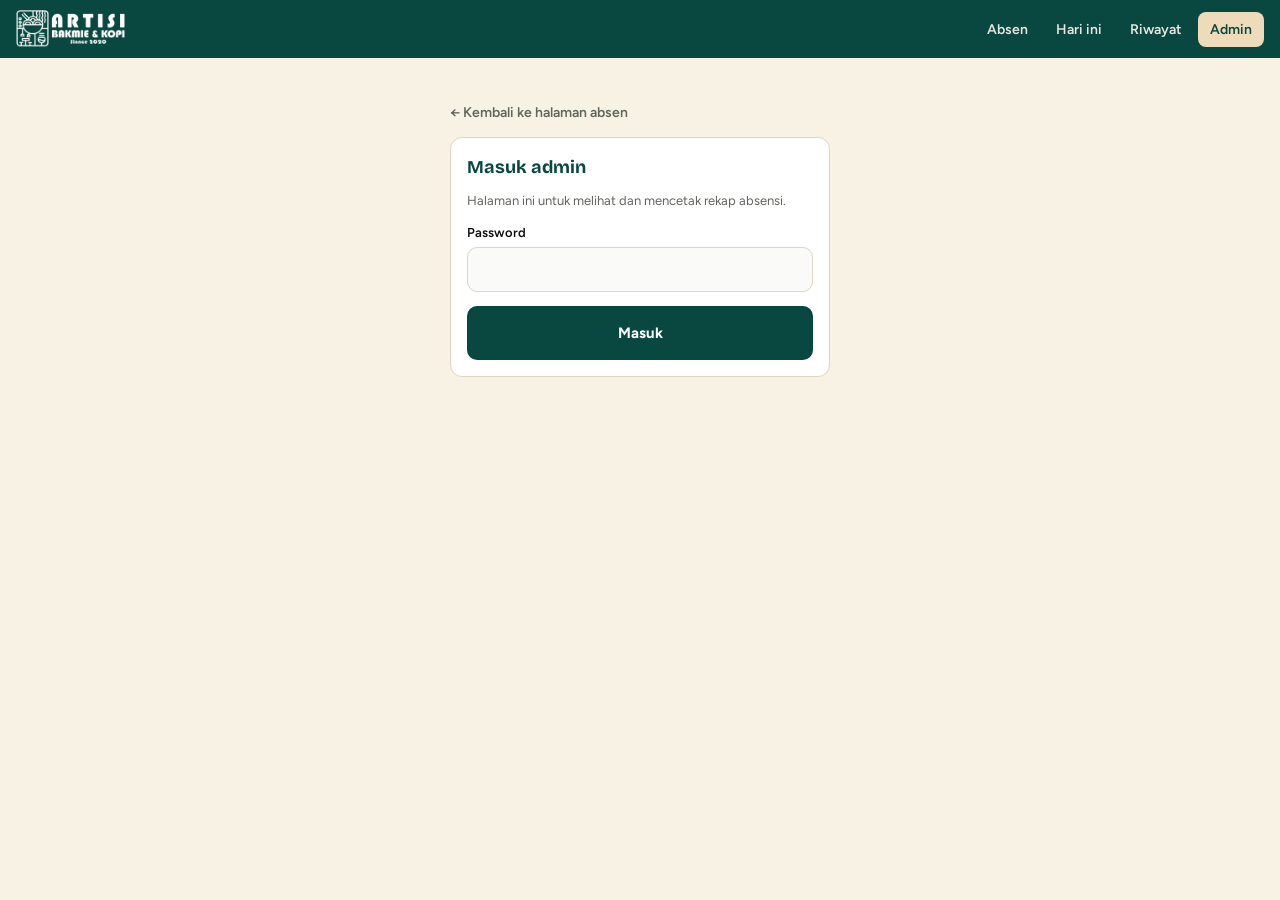
==== admin.html @ d0b8336c "Add files via upload" ====
<!DOCTYPE html>
<html lang="id">
<head>
<meta charset="UTF-8">
<meta name="viewport" content="width=device-width, initial-scale=1">
<title>Admin Rekap — Cafe ARTISI</title>
<meta name="theme-color" content="#094840">
<link rel="icon" type="image/png" href="img/favicon.png">
<link rel="apple-touch-icon" href="img/favicon-192.png">
<link rel="preconnect" href="https://fonts.googleapis.com">
<link rel="preconnect" href="https://fonts.gstatic.com" crossorigin>
<link href="https://fonts.googleapis.com/css2?family=Bricolage+Grotesque:wght@600;800&family=Figtree:wght@400;500;600;700&display=swap" rel="stylesheet">
<link rel="stylesheet" href="artisi.css">
</head>
<body>
<header class="topbar" id="topbar"></header>

<main class="wrap wide">

  <!-- ===== Login ===== -->
  <section id="login" class="login">
    <a class="back" href="index.html">&larr; Kembali ke halaman absen</a>
    <div class="card">
      <h2>Masuk admin</h2>
      <p class="sub">Halaman ini untuk melihat dan mencetak rekap absensi.</p>
      <label class="f" for="pw">Password</label>
      <input type="password" id="pw" autocomplete="current-password">
      <div id="loginErr" class="notice err" style="margin:12px 0 0"></div>
      <div class="actions"><button class="btn dark" id="btnLogin">Masuk</button></div>
    </div>
  </section>

  <!-- ===== Dashboard ===== -->
  <section id="dash" hidden>
    <div class="toolbar no-print">
      <a class="back" href="index.html" style="margin:0">&larr; Kembali</a>
      <span class="grow"></span>
      <button class="btn small" id="btnKeluar">Keluar</button>
    </div>

    <div class="printhead">
      <img src="img/logo-hijau.png" alt="ARTISI Bakmie &amp; Kopi">
      <h1>Laporan Absensi — Cafe ARTISI Bakmie &amp; Coffee</h1>
      <p id="printPeriode"></p>
    </div>

    <div class="filters no-print">
      <div><label for="fBulan">Bulan</label><select id="fBulan"></select></div>
      <div><label for="fTahun">Tahun</label><select id="fTahun"></select></div>
    </div>
    <div class="toolbar no-print">
      <label class="chk"><input type="checkbox" id="chkRinci"> Sertakan rincian harian saat dicetak</label>
      <span class="grow"></span>
      <button class="btn dark" id="btnCetak">Cetak / simpan PDF</button>
    </div>

    <h2 id="judulPeriode" style="margin-top:6px"></h2>
    <div class="stats" id="stats"></div>

    <div class="card" style="margin-bottom:16px">
      <h3 style="font-size:16px;margin-bottom:12px">Kehadiran per pegawai</h3>
      <div class="bars" id="bars"></div>
      <div class="legend">
        <span style="--c:var(--green)">Tepat waktu</span>
        <span style="--c:var(--amber)">Terlambat</span>
        <span style="--c:var(--blue)">Izin</span>
        <span style="--c:var(--purple)">Sakit</span>
        <span style="--c:var(--red)">Alfa</span>
      </div>
    </div>

    <div class="tablewrap" style="margin-bottom:16px">
      <table>
        <thead><tr>
          <th>Nama</th><th>Status</th><th class="c">Hadir</th><th class="c">Terlambat</th><th class="c">Izin</th>
          <th class="c">Sakit</th><th class="c">Alfa</th><th class="c">Pulang cepat</th><th class="c">Total jam</th><th class="c">Lembur (mnt)</th>
        </tr></thead>
        <tbody id="tbRekap"></tbody>
      </table>
    </div>

    <div id="rinci">
      <h2>Rincian harian</h2>
      <div class="tablewrap">
        <table>
          <thead><tr>
            <th>Tanggal</th><th>Nama</th><th>Shift</th><th>Masuk</th><th>Pulang</th><th>Keterangan</th>
            <th class="c">Durasi</th><th class="c">Lembur</th><th>Catatan</th><th class="no-print">Foto</th>
          </tr></thead>
          <tbody id="tbRinci"></tbody>
        </table>
      </div>
    </div>
    <p class="hint no-print">Foto kehadiran tersimpan di Google Drive pemilik script. Tautannya hanya bisa dibuka lewat akun Google tersebut.</p>
  </section>
</main>

<script src="config.js"></script>
<script>
renderTopbar("admin.html");

const BLN = ["Setahun penuh","Januari","Februari","Maret","April","Mei","Juni","Juli","Agustus","September","Oktober","November","Desember"];
const now = new Date();
let PW = sessionStorage.getItem("artisi_pw") || "";

document.getElementById("fBulan").innerHTML = BLN.map(function (b, i) {
  return '<option value="' + i + '"' + (i === now.getMonth() + 1 ? " selected" : "") + ">" + b + "</option>";
}).join("");
const thn = now.getFullYear();
document.getElementById("fTahun").innerHTML = [thn, thn - 1].map(function (y) { return '<option value="' + y + '">' + y + "</option>"; }).join("");

/* ---------- Login ---------- */
function setLoginErr(t) { const e = document.getElementById("loginErr"); e.textContent = t; e.style.display = t ? "block" : "none"; }
setLoginErr("");

async function masuk(pw) {
  setLoginErr("");
  const btn = document.getElementById("btnLogin");
  btn.disabled = true; btn.textContent = "Memeriksa...";
  try {
    const r = await api(null, { action: "rekap", password: pw, bulan: document.getElementById("fBulan").value, tahun: document.getElementById("fTahun").value });
    if (!r.ok) throw new Error(r.message);
    PW = pw; sessionStorage.setItem("artisi_pw", pw);
    document.getElementById("login").hidden = true;
    document.getElementById("dash").hidden = false;
    tampilRekap(r);
    muatRinci();
  } catch (e) {
    PW = ""; sessionStorage.removeItem("artisi_pw");
    document.getElementById("login").hidden = false;
    document.getElementById("dash").hidden = true;
    setLoginErr(e.message === "Password salah" ? "Password salah. Coba lagi." : "Gagal terhubung. Periksa koneksi internet.");
  } finally {
    btn.disabled = false; btn.textContent = "Masuk";
  }
}

document.getElementById("btnLogin").onclick = function () { masuk(document.getElementById("pw").value); };
document.getElementById("pw").onkeydown = function (e) { if (e.key === "Enter") masuk(this.value); };
document.getElementById("btnKeluar").onclick = function () { sessionStorage.removeItem("artisi_pw"); location.reload(); };
document.getElementById("btnCetak").onclick = function () { window.print(); };
document.getElementById("chkRinci").onchange = aturRinci;

function aturRinci() {
  document.getElementById("rinci").classList.toggle("no-print", !document.getElementById("chkRinci").checked);
}
aturRinci();

/* ---------- Rekap ---------- */
async function muatRekap() {
  const r = await api(null, { action: "rekap", password: PW, bulan: document.getElementById("fBulan").value, tahun: document.getElementById("fTahun").value });
  if (!r.ok) { alert(r.message); return; }
  tampilRekap(r);
}

function tampilRekap(r) {
  document.getElementById("judulPeriode").textContent = "Rekap " + r.periode;
  document.getElementById("printPeriode").textContent = "Periode: " + r.periode + " | Dicetak: " + new Date().toLocaleDateString("id-ID", { day: "numeric", month: "long", year: "numeric" });

  const T = { hadir: 0, terlambat: 0, izin: 0, sakit: 0, alfa: 0, jam: 0, lembur: 0 };
  r.pegawai.forEach(function (p) { Object.keys(T).forEach(function (k) { T[k] += p[k]; }); });
  document.getElementById("stats").innerHTML =
    '<div class="stat"><b>' + T.hadir + "</b><span>Total hadir</span></div>" +
    '<div class="stat"><b>' + T.terlambat + "</b><span>Terlambat</span></div>" +
    '<div class="stat"><b>' + T.izin + "</b><span>Izin</span></div>" +
    '<div class="stat"><b>' + T.sakit + "</b><span>Sakit</span></div>" +
    '<div class="stat"><b>' + T.alfa + "</b><span>Alfa</span></div>" +
    '<div class="stat"><b>' + (Math.round(T.jam * 10) / 10) + "</b><span>Total jam kerja</span></div>";

  const warna = { tepat: "var(--green)", terlambat: "var(--amber)", izin: "var(--blue)", sakit: "var(--purple)", alfa: "var(--red)" };
  document.getElementById("bars").innerHTML = r.pegawai.map(function (p) {
    const tot = p.tepat + p.terlambat + p.izin + p.sakit + p.alfa;
    const seg = ["tepat", "terlambat", "izin", "sakit", "alfa"].map(function (k) {
      return p[k] ? '<i style="width:' + (p[k] / tot * 100) + "%;background:" + warna[k] + '" title="' + k + ": " + p[k] + '"></i>' : "";
    }).join("");
    return '<div class="bar-row"><div class="top"><b>' + esc(p.nama) + "</b><span class='sub'>" +
      p.tepat + " tepat, " + p.terlambat + " telat, " + p.izin + " izin, " + p.sakit + " sakit, " + p.alfa + " alfa</span></div>" +
      '<div class="bar">' + (tot ? seg : "") + "</div></div>";
  }).join("");

  document.getElementById("tbRekap").innerHTML = r.pegawai.map(function (p) {
    return "<tr><td><b>" + esc(p.nama) + "</b></td><td>" + esc(p.status) + '</td><td class="c">' + p.hadir +
      '</td><td class="c">' + p.terlambat + '</td><td class="c">' + p.izin + '</td><td class="c">' + p.sakit +
      '</td><td class="c">' + p.alfa + '</td><td class="c">' + p.pulangCepat + '</td><td class="c">' + p.jam +
      '</td><td class="c">' + p.lembur + "</td></tr>";
  }).join("");
}

/* ---------- Rincian harian ---------- */
async function muatRinci() {
  const tb = document.getElementById("tbRinci");
  tb.innerHTML = '<tr><td colspan="10" class="empty">Memuat...</td></tr>';
  const r = await api(null, { action: "riwayat_admin", password: PW, bulan: document.getElementById("fBulan").value, tahun: document.getElementById("fTahun").value });
  if (!r.ok) { tb.innerHTML = '<tr><td colspan="10" class="empty">Gagal memuat rincian.</td></tr>'; return; }
  tb.innerHTML = r.rows.length ? r.rows.map(function (x) {
    const foto = (x.fotoMasuk ? '<a class="foto" target="_blank" rel="noopener" href="' + esc(x.fotoMasuk) + '">Masuk</a>' : "") +
                 (x.fotoPulang ? '<a class="foto" target="_blank" rel="noopener" href="' + esc(x.fotoPulang) + '">Pulang</a>' : "");
    return "<tr><td>" + esc(x.tanggal) + "</td><td><b>" + esc(x.nama) + "</b></td><td>" + esc(x.shift) + "</td><td>" +
      (jamPendek(x.masuk) || "-") + "</td><td>" + (jamPendek(x.pulang) || "-") + '</td><td><span class="badge ' + ketClass(x.ket) + '">' +
      esc(x.ket) + '</span></td><td class="c">' + (x.durasi ? esc(x.durasi) + " j" : "-") + '</td><td class="c">' +
      (parseInt(x.lembur, 10) ? esc(x.lembur) + " mnt" : "-") + '</td><td class="wrapnote">' + esc(x.catatan) +
      '</td><td class="no-print">' + (foto || "-") + "</td></tr>";
  }).join("") : '<tr><td colspan="10" class="empty">Belum ada data pada periode ini.</td></tr>';
}

function ganti() { muatRekap(); muatRinci(); }
document.getElementById("fBulan").onchange = ganti;
document.getElementById("fTahun").onchange = ganti;

if (PW) masuk(PW);
</script>
</body>
</html>
---- artisi.css ----
:root {
  --brand: #094840;
  --brand-dark: #06332d;
  --cream: #eedbba;
  --ink: #111111;
  --paper: #f8f2e5;
  --card: #ffffff;
  --line: #e0d5bf;
  --muted: #62665f;
  --red: #b3261e;
  --red-soft: #f7e3e1;
  --amber: #b87400;
  --amber-soft: #fbefd2;
  --green: #3a7435;
  --green-soft: #e1eedd;
  --blue: #2c5b8a;
  --blue-soft: #e1ebf4;
  --purple: #6f4f9e;
  --r: 12px;
}

* { box-sizing: border-box; margin: 0; padding: 0; }
html { -webkit-text-size-adjust: 100%; }
body {
  font-family: "Figtree", system-ui, sans-serif;
  background: var(--paper);
  color: var(--ink);
  line-height: 1.5;
  min-height: 100vh;
}
h1, h2, h3, .clock-time { font-family: "Bricolage Grotesque", "Figtree", system-ui, sans-serif; }
a { color: inherit; }
:focus-visible { outline: 3px solid var(--brand); outline-offset: 2px; }

/* ---------- Top bar ---------- */
.topbar {
  background: var(--brand);
  color: #fff;
  display: flex;
  align-items: center;
  justify-content: space-between;
  gap: 12px;
  padding: 10px 16px;
  flex-wrap: wrap;
}
.brand { display: flex; align-items: center; text-decoration: none; }
.brand img { height: 38px; width: auto; display: block; }
.topbar nav { display: flex; gap: 4px; }
.topbar nav a {
  text-decoration: none; font-size: 14px; font-weight: 600;
  padding: 7px 12px; border-radius: 8px; color: #e9e5df;
}
.topbar nav a:hover { background: rgba(255,255,255,.1); }
.topbar nav a.on { background: var(--cream); color: var(--brand); }

/* ---------- Layout ---------- */
.wrap { max-width: 640px; margin: 0 auto; padding: 18px 16px 56px; }
.wrap.wide { max-width: 1040px; }
h1, h2, h3 { color: var(--brand); }
h2 { font-size: 18px; margin: 22px 0 10px; }
.sub { color: var(--muted); font-size: 13px; }

.card {
  background: var(--card); border: 1px solid var(--line);
  border-radius: var(--r); padding: 16px;
}

/* ---------- Clock ---------- */
.clock {
  background: var(--brand); color: #fff; border-radius: var(--r);
  padding: 20px; margin-bottom: 14px;
  border-left: 6px solid var(--cream);
}
.clock-time { color: #fff; font-size: 46px; font-weight: 800; line-height: 1; letter-spacing: -1px; font-variant-numeric: tabular-nums; }
.clock-date { margin-top: 6px; opacity: .8; font-size: 14px; }
.clock-shift { margin-top: 10px; font-size: 13px; opacity: .65; }

/* ---------- Notice ---------- */
.notice { border-radius: var(--r); padding: 14px 16px; margin-bottom: 14px; font-size: 14px; border: 1px solid; }
.notice strong { display: block; font-size: 15px; margin-bottom: 2px; }
.notice.ok  { background: var(--green-soft); color: var(--green); border-color: #b9d4b3; }
.notice.err { background: var(--red-soft);   color: var(--red);   border-color: #e7b9b5; }
.notice:empty { display: none; }

/* ---------- People ---------- */
.people { display: grid; gap: 8px; }
.person {
  display: grid; grid-template-columns: 1fr auto; gap: 4px 10px; align-items: center;
  text-align: left; width: 100%; font: inherit; color: inherit; cursor: pointer;
  background: var(--card); border: 1.5px solid var(--line); border-radius: var(--r); padding: 12px 14px;
}
.person:hover { border-color: var(--brand); }
.person[aria-pressed="true"] { border-color: var(--brand); box-shadow: 0 0 0 3px var(--cream); }
.person .nm { font-weight: 700; font-size: 16px; }
.person .nm span { font-weight: 500; font-size: 12px; color: var(--muted); margin-left: 6px; }
.person .st { grid-column: 1 / -1; font-size: 13px; color: var(--muted); }

.pill {
  font-size: 12px; font-weight: 700; padding: 3px 10px; border-radius: 99px;
  background: var(--paper); border: 1px solid var(--line); white-space: nowrap;
}
.pill.pagi { background: var(--cream); border-color: #d9c297; color: var(--brand); }
.pill.sore { background: var(--blue-soft); border-color: #b7cde2; color: var(--blue); }
.pill.seharian { background: var(--brand); border-color: var(--brand); color: #fff; }

details.more { margin-top: 14px; }
details.more summary { cursor: pointer; font-size: 14px; font-weight: 600; color: var(--muted); padding: 8px 0; }

/* ---------- Action panel ---------- */
.panel { margin-top: 14px; border: 2px solid var(--brand); }
.panel h3 { font-size: 18px; }
.panel .meta { font-size: 13px; color: var(--muted); margin: 2px 0 12px; }
label.f { display: block; font-size: 13px; font-weight: 600; margin: 12px 0 5px; }
textarea {
  width: 100%; min-height: 70px; padding: 10px 12px; font: inherit; font-size: 15px;
  border: 1.5px solid var(--line); border-radius: 10px; background: #fafaf8; resize: vertical;
}
textarea:focus, select:focus, input:focus { outline: none; border-color: var(--brand); background: #fff; }

.actions { display: grid; gap: 8px; margin-top: 14px; }
.actions.two { grid-template-columns: 1fr 1fr; }
.btn {
  font: inherit; font-weight: 700; font-size: 15px; cursor: pointer;
  padding: 14px 16px; border-radius: 10px; border: 2px solid var(--brand);
  background: #fff; color: var(--brand);
}
.btn:hover { background: var(--cream); }
.btn.main { background: var(--brand); border-color: var(--brand); color: #fff; font-size: 16px; padding: 16px; }
.btn.main:hover { background: var(--brand-dark); }
.btn.dark { background: var(--brand); color: #fff; }
.btn.dark:hover { background: var(--brand-dark); }
.btn[disabled] { opacity: .5; cursor: wait; }
.btn.small { padding: 8px 12px; font-size: 13px; border-width: 1.5px; }
.hint { font-size: 12px; color: var(--muted); margin-top: 8px; }

/* ---------- Badges ---------- */
.badge { display: inline-block; font-size: 12px; font-weight: 700; padding: 2px 9px; border-radius: 99px; white-space: nowrap; }
.b-green { background: var(--green-soft); color: var(--green); }
.b-amber { background: var(--amber-soft); color: var(--amber); }
.b-blue  { background: var(--blue-soft);  color: var(--blue); }
.b-red   { background: var(--red-soft);   color: var(--red); }
.b-grey  { background: var(--paper); color: var(--muted); border: 1px solid var(--line); }

/* ---------- Filters, stats, tables ---------- */
.filters { display: grid; grid-template-columns: repeat(auto-fit, minmax(140px, 1fr)); gap: 10px; margin-bottom: 14px; }
.filters label { font-size: 12px; font-weight: 600; color: var(--muted); display: block; margin-bottom: 4px; }
select, input[type=password], input[type=text] {
  width: 100%; padding: 10px 12px; font: inherit; font-size: 15px;
  border: 1.5px solid var(--line); border-radius: 10px; background: #fafaf8;
}
.stats { display: grid; grid-template-columns: repeat(auto-fit, minmax(110px, 1fr)); gap: 10px; margin-bottom: 14px; }
.stat { background: var(--card); border: 1px solid var(--line); border-radius: var(--r); padding: 12px 14px; }
.stat b { color: var(--brand); display: block; font-family: "Bricolage Grotesque", sans-serif; font-size: 26px; line-height: 1.1; }
.stat span { font-size: 12px; color: var(--muted); }

.tablewrap { overflow-x: auto; background: var(--card); border: 1px solid var(--line); border-radius: var(--r); }
table { width: 100%; border-collapse: collapse; font-size: 13.5px; }
th, td { padding: 9px 12px; text-align: left; border-bottom: 1px solid var(--line); white-space: nowrap; }
th { background: var(--cream); font-size: 12px; color: var(--brand); font-weight: 700; }
tr:last-child td { border-bottom: none; }
td.c, th.c { text-align: center; }
td.wrapnote { white-space: normal; min-width: 160px; max-width: 280px; }
.empty { text-align: center; padding: 32px 16px; color: var(--muted); font-size: 14px; }

/* ---------- Groups (belum-absen) ---------- */
.group { margin-bottom: 16px; }
.group h3 { font-size: 15px; margin-bottom: 8px; display: flex; align-items: center; gap: 8px; }
.group h3 .count { font-family: "Figtree", sans-serif; font-size: 12px; background: var(--brand); color: #fff; border-radius: 99px; padding: 1px 9px; }
.row { display: flex; justify-content: space-between; align-items: center; gap: 10px; background: var(--card); border: 1px solid var(--line); border-radius: 10px; padding: 10px 14px; margin-bottom: 6px; font-size: 14px; }
.row .l { font-weight: 700; }
.row .r { color: var(--muted); font-size: 13px; text-align: right; }

/* ---------- Admin ---------- */
.login { max-width: 380px; margin: 24px auto 0; }
.login h2 { margin-top: 0; }
.back { display: inline-block; margin-bottom: 14px; font-size: 14px; font-weight: 600; text-decoration: none; color: var(--muted); }
.back:hover { color: var(--ink); }

.bars { display: grid; gap: 14px; }
.bar-row .top { display: flex; justify-content: space-between; font-size: 14px; margin-bottom: 4px; }
.bar { display: flex; height: 22px; border-radius: 6px; overflow: hidden; background: var(--paper); border: 1px solid var(--line); }
.bar i { display: block; height: 100%; }
.legend { display: flex; flex-wrap: wrap; gap: 6px 16px; font-size: 12px; margin: 12px 0 0; }
.legend span::before { content: ""; display: inline-block; width: 10px; height: 10px; border-radius: 3px; margin-right: 6px; background: var(--c); }

.printhead { display: none; }
.printhead img { height: 54px; width: auto; display: block; margin-bottom: 8px; }
.toolbar { display: flex; gap: 8px; flex-wrap: wrap; align-items: center; margin-bottom: 14px; }
.toolbar label.chk { font-size: 14px; display: flex; gap: 6px; align-items: center; }
.toolbar .grow { flex: 1; }
a.foto { color: var(--blue); font-weight: 600; text-decoration: none; margin-right: 8px; }

@media (max-width: 520px) {
  .clock-time { font-size: 40px; }
  .topbar nav a { padding: 6px 9px; font-size: 13px; }
}
@media (prefers-reduced-motion: no-preference) {
  .notice { animation: pop .25s ease-out; }
  @keyframes pop { from { transform: translateY(-6px); opacity: 0; } to { transform: none; opacity: 1; } }
}

/* ---------- Cetak / PDF ---------- */
@media print {
  @page { size: A4; margin: 14mm; }
  body { background: #fff; }
  .topbar, .no-print, .toolbar, .back { display: none !important; }
  .wrap.wide { max-width: none; padding: 0; }
  .printhead { display: block; border-bottom: 3px solid var(--brand); padding-bottom: 8px; margin-bottom: 14px; }
  .printhead h1 { font-size: 20px; }
  .printhead p { font-size: 12px; }
  .card, .tablewrap, .stat { break-inside: avoid; border-color: #999; }
  .tablewrap { overflow: visible; }
  th, td { white-space: normal; padding: 5px 7px; font-size: 11px; }
  .bar, .badge, .stat, th, .pill { -webkit-print-color-adjust: exact; print-color-adjust: exact; }
  .bar i { -webkit-print-color-adjust: exact; print-color-adjust: exact; }
}
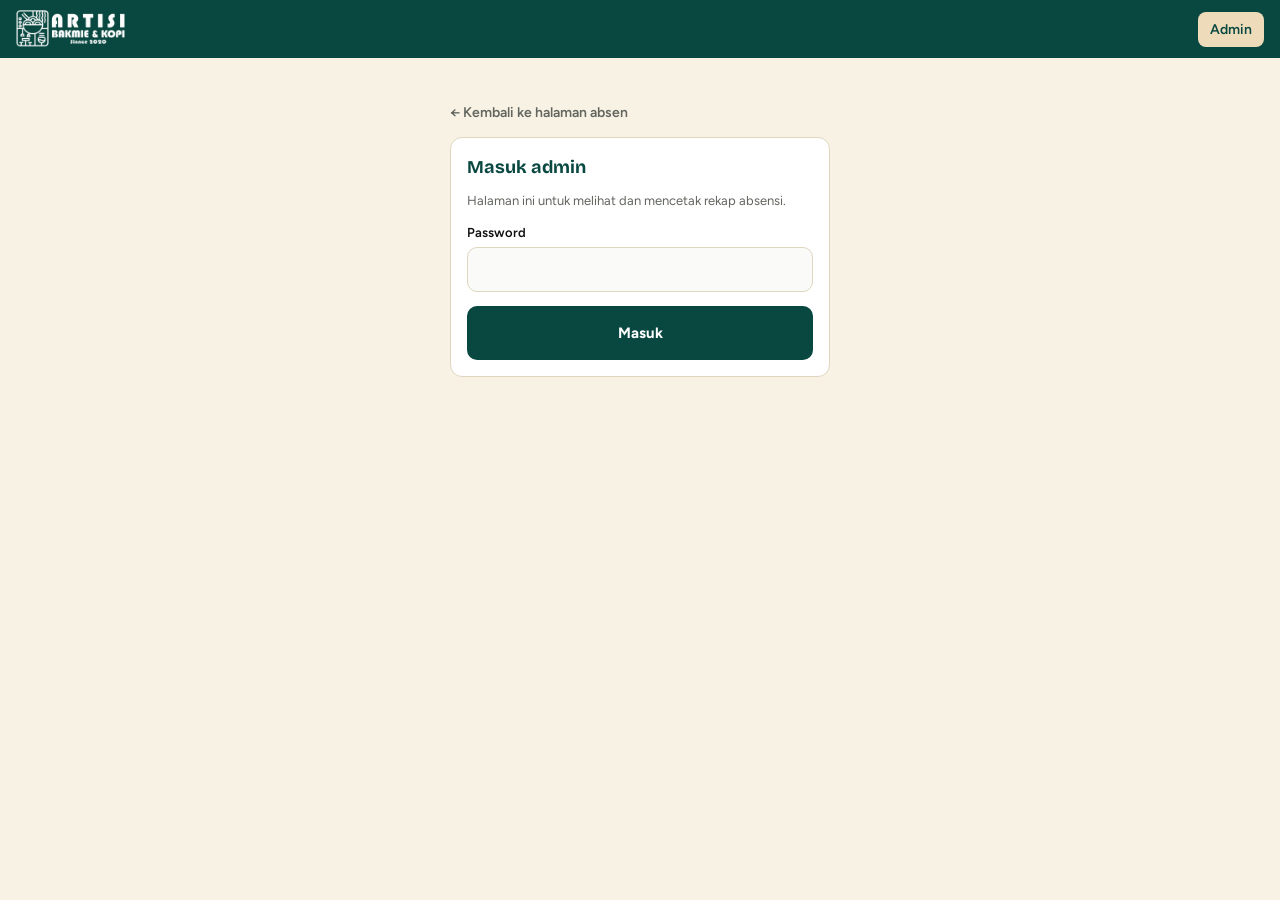
==== commit dfb7bc6c: "Add files via upload" ====
--- a/admin.html
+++ b/admin.html
@@ -7,10 +7,13 @@
 <meta name="theme-color" content="#094840">
 <link rel="icon" type="image/png" href="img/favicon.png">
 <link rel="apple-touch-icon" href="img/favicon-192.png">
+<link rel="preconnect" href="https://script.google.com">
+<link rel="preconnect" href="https://script.googleusercontent.com">
 <link rel="preconnect" href="https://fonts.googleapis.com">
 <link rel="preconnect" href="https://fonts.gstatic.com" crossorigin>
 <link href="https://fonts.googleapis.com/css2?family=Bricolage+Grotesque:wght@600;800&family=Figtree:wght@400;500;600;700&display=swap" rel="stylesheet">
 <link rel="stylesheet" href="artisi.css">
+<script>(function(){try{var t=new URLSearchParams(location.search).get("t")||localStorage.getItem("artisi_token")||"";if(/^bakso/.test(t)&&!/admin\.html/.test(location.pathname))document.documentElement.classList.add("tema-bakso")}catch(e){}})()</script>
 </head>
 <body>
 <header class="topbar" id="topbar"></header>
@@ -19,7 +22,7 @@
 
   <!-- ===== Login ===== -->
   <section id="login" class="login">
-    <a class="back" href="index.html">&larr; Kembali ke halaman absen</a>
+    <a class="back" id="backLogin" href="index.html" hidden>&larr; Kembali ke halaman absen</a>
     <div class="card">
       <h2>Masuk admin</h2>
       <p class="sub">Halaman ini untuk melihat dan mencetak rekap absensi.</p>
@@ -33,18 +36,20 @@
   <!-- ===== Dashboard ===== -->
   <section id="dash" hidden>
     <div class="toolbar no-print">
-      <a class="back" href="index.html" style="margin:0">&larr; Kembali</a>
+      <a class="back" id="backDash" href="index.html" style="margin:0" hidden>&larr; Kembali</a>
       <span class="grow"></span>
       <button class="btn small" id="btnKeluar">Keluar</button>
     </div>
 
     <div class="printhead">
       <img src="img/logo-hijau.png" alt="ARTISI Bakmie &amp; Kopi">
-      <h1>Laporan Absensi — Cafe ARTISI Bakmie &amp; Coffee</h1>
+      <h1 id="printJudul">Laporan Absensi — Cafe ARTISI Bakmie &amp; Coffee</h1>
       <p id="printPeriode"></p>
     </div>
 
     <div class="filters no-print">
+      <div><label for="fLokasi">Lokasi</label><select id="fLokasi">
+        <option value="semua">Semua lokasi</option><option value="artisi">Cafe ARTISI</option><option value="bakso">Bakso</option></select></div>
       <div><label for="fBulan">Bulan</label><select id="fBulan"></select></div>
       <div><label for="fTahun">Tahun</label><select id="fTahun"></select></div>
     </div>
@@ -72,7 +77,7 @@
     <div class="tablewrap" style="margin-bottom:16px">
       <table>
         <thead><tr>
-          <th>Nama</th><th>Status</th><th class="c">Hadir</th><th class="c">Terlambat</th><th class="c">Izin</th>
+          <th>Nama</th><th class="lokcol">Lokasi</th><th class="c">Hadir</th><th class="c">Terlambat</th><th class="c">Izin</th>
           <th class="c">Sakit</th><th class="c">Alfa</th><th class="c">Pulang cepat</th><th class="c">Total jam</th><th class="c">Lembur (mnt)</th>
         </tr></thead>
         <tbody id="tbRekap"></tbody>
@@ -84,20 +89,26 @@
       <div class="tablewrap">
         <table>
           <thead><tr>
-            <th>Tanggal</th><th>Nama</th><th>Shift</th><th>Masuk</th><th>Pulang</th><th>Keterangan</th>
+            <th>Tanggal</th><th>Nama</th><th class="lokcol">Lokasi</th><th>Shift</th><th>Masuk</th><th>Pulang</th><th>Keterangan</th>
             <th class="c">Durasi</th><th class="c">Lembur</th><th>Catatan</th><th class="no-print">Foto</th>
           </tr></thead>
           <tbody id="tbRinci"></tbody>
         </table>
       </div>
     </div>
-    <p class="hint no-print">Foto kehadiran tersimpan di Google Drive pemilik script. Tautannya hanya bisa dibuka lewat akun Google tersebut.</p>
+    <p class="hint no-print">Foto kehadiran hanya diambil sebagai syarat absen dan tidak disimpan. Tanda centang berarti foto sudah diambil saat absen.</p>
   </section>
 </main>
 
 <script src="config.js"></script>
 <script>
 renderTopbar("admin.html");
+if (TOKEN) { document.getElementById("backLogin").hidden = false; document.getElementById("backDash").hidden = false;
+  document.getElementById("backLogin").href = document.getElementById("backDash").href = "index.html?t=" + encodeURIComponent(TOKEN); }
+function lokParam() { return document.getElementById("fLokasi").value; }
+function aturKolomLokasi(banyak) {
+  document.querySelectorAll(".lokcol").forEach(function (e) { e.style.display = banyak ? "" : "none"; });
+}
 
 const BLN = ["Setahun penuh","Januari","Februari","Maret","April","Mei","Juni","Juli","Agustus","September","Oktober","November","Desember"];
 const now = new Date();
@@ -118,7 +129,7 @@
   const btn = document.getElementById("btnLogin");
   btn.disabled = true; btn.textContent = "Memeriksa...";
   try {
-    const r = await api(null, { action: "rekap", password: pw, bulan: document.getElementById("fBulan").value, tahun: document.getElementById("fTahun").value });
+    const r = await api(null, { action: "rekap", password: pw, lokasi: lokParam(), bulan: document.getElementById("fBulan").value, tahun: document.getElementById("fTahun").value });
     if (!r.ok) throw new Error(r.message);
     PW = pw; sessionStorage.setItem("artisi_pw", pw);
     document.getElementById("login").hidden = true;
@@ -148,13 +159,15 @@
 
 /* ---------- Rekap ---------- */
 async function muatRekap() {
-  const r = await api(null, { action: "rekap", password: PW, bulan: document.getElementById("fBulan").value, tahun: document.getElementById("fTahun").value });
+  const r = await api(null, { action: "rekap", password: PW, lokasi: lokParam(), bulan: document.getElementById("fBulan").value, tahun: document.getElementById("fTahun").value });
   if (!r.ok) { alert(r.message); return; }
   tampilRekap(r);
 }
 
 function tampilRekap(r) {
-  document.getElementById("judulPeriode").textContent = "Rekap " + r.periode;
+  aturKolomLokasi(r.banyakLokasi > 1);
+  document.getElementById("judulPeriode").textContent = "Rekap " + r.periode + " — " + r.lokasiNama;
+  document.getElementById("printJudul").textContent = "Laporan Absensi — " + (r.banyakLokasi > 1 ? "Cafe ARTISI & Bakso" : r.lokasiNama);
   document.getElementById("printPeriode").textContent = "Periode: " + r.periode + " | Dicetak: " + new Date().toLocaleDateString("id-ID", { day: "numeric", month: "long", year: "numeric" });
 
   const T = { hadir: 0, terlambat: 0, izin: 0, sakit: 0, alfa: 0, jam: 0, lembur: 0 };
@@ -173,13 +186,13 @@
     const seg = ["tepat", "terlambat", "izin", "sakit", "alfa"].map(function (k) {
       return p[k] ? '<i style="width:' + (p[k] / tot * 100) + "%;background:" + warna[k] + '" title="' + k + ": " + p[k] + '"></i>' : "";
     }).join("");
-    return '<div class="bar-row"><div class="top"><b>' + esc(p.nama) + "</b><span class='sub'>" +
+    return '<div class="bar-row"><div class="top"><b>' + esc(p.nama) + (r.banyakLokasi > 1 ? " <span class='sub'>(" + esc(p.lokasi) + ")</span>" : "") + "</b><span class='sub'>" +
       p.tepat + " tepat, " + p.terlambat + " telat, " + p.izin + " izin, " + p.sakit + " sakit, " + p.alfa + " alfa</span></div>" +
       '<div class="bar">' + (tot ? seg : "") + "</div></div>";
   }).join("");
 
   document.getElementById("tbRekap").innerHTML = r.pegawai.map(function (p) {
-    return "<tr><td><b>" + esc(p.nama) + "</b></td><td>" + esc(p.status) + '</td><td class="c">' + p.hadir +
+    return "<tr><td><b>" + esc(p.nama) + '</b></td><td class="lokcol">' + esc(p.lokasi) + '</td><td class="c">' + p.hadir +
       '</td><td class="c">' + p.terlambat + '</td><td class="c">' + p.izin + '</td><td class="c">' + p.sakit +
       '</td><td class="c">' + p.alfa + '</td><td class="c">' + p.pulangCepat + '</td><td class="c">' + p.jam +
       '</td><td class="c">' + p.lembur + "</td></tr>";
@@ -189,23 +202,24 @@
 /* ---------- Rincian harian ---------- */
 async function muatRinci() {
   const tb = document.getElementById("tbRinci");
-  tb.innerHTML = '<tr><td colspan="10" class="empty">Memuat...</td></tr>';
-  const r = await api(null, { action: "riwayat_admin", password: PW, bulan: document.getElementById("fBulan").value, tahun: document.getElementById("fTahun").value });
-  if (!r.ok) { tb.innerHTML = '<tr><td colspan="10" class="empty">Gagal memuat rincian.</td></tr>'; return; }
+  tb.innerHTML = '<tr><td colspan="11" class="empty">Memuat...</td></tr>';
+  const r = await api(null, { action: "riwayat_admin", password: PW, lokasi: lokParam(), bulan: document.getElementById("fBulan").value, tahun: document.getElementById("fTahun").value });
+  if (!r.ok) { tb.innerHTML = '<tr><td colspan="11" class="empty">Gagal memuat rincian.</td></tr>'; return; }
+  aturKolomLokasi(lokParam() === "semua");
   tb.innerHTML = r.rows.length ? r.rows.map(function (x) {
-    const foto = (x.fotoMasuk ? '<a class="foto" target="_blank" rel="noopener" href="' + esc(x.fotoMasuk) + '">Masuk</a>' : "") +
-                 (x.fotoPulang ? '<a class="foto" target="_blank" rel="noopener" href="' + esc(x.fotoPulang) + '">Pulang</a>' : "");
-    return "<tr><td>" + esc(x.tanggal) + "</td><td><b>" + esc(x.nama) + "</b></td><td>" + esc(x.shift) + "</td><td>" +
+    const foto = (x.fotoMasuk ? "Masuk &#10003; " : "") + (x.fotoPulang ? "Pulang &#10003;" : "");
+    return "<tr><td>" + esc(x.tanggal) + "</td><td><b>" + esc(x.nama) + '</b></td><td class="lokcol">' + esc(x.lokasi) + "</td><td>" + esc(x.shift) + "</td><td>" +
       (jamPendek(x.masuk) || "-") + "</td><td>" + (jamPendek(x.pulang) || "-") + '</td><td><span class="badge ' + ketClass(x.ket) + '">' +
       esc(x.ket) + '</span></td><td class="c">' + (x.durasi ? esc(x.durasi) + " j" : "-") + '</td><td class="c">' +
       (parseInt(x.lembur, 10) ? esc(x.lembur) + " mnt" : "-") + '</td><td class="wrapnote">' + esc(x.catatan) +
       '</td><td class="no-print">' + (foto || "-") + "</td></tr>";
-  }).join("") : '<tr><td colspan="10" class="empty">Belum ada data pada periode ini.</td></tr>';
+  }).join("") : '<tr><td colspan="11" class="empty">Belum ada data pada periode ini.</td></tr>';
 }
 
 function ganti() { muatRekap(); muatRinci(); }
 document.getElementById("fBulan").onchange = ganti;
 document.getElementById("fTahun").onchange = ganti;
+document.getElementById("fLokasi").onchange = ganti;
 
 if (PW) masuk(PW);
 </script>
--- a/artisi.css
+++ b/artisi.css
@@ -214,3 +214,80 @@
   .bar, .badge, .stat, th, .pill { -webkit-print-color-adjust: exact; print-color-adjust: exact; }
   .bar i { -webkit-print-color-adjust: exact; print-color-adjust: exact; }
 }
+
+/* ---------- Kelompok shift (halaman absen) ---------- */
+.grp { border: 1.5px solid; border-radius: 14px; padding: 12px; margin-bottom: 14px; }
+.grp-h { display: flex; justify-content: space-between; align-items: baseline; gap: 8px; margin: 2px 2px 10px; }
+.grp-h h3 { font-size: 16px; }
+.grp-h span { font-size: 13px; font-weight: 600; }
+.g-pagi { background: #e6eff8; border-color: #b7cde2; }
+.g-pagi .grp-h h3, .g-pagi .grp-h span { color: #2c5b8a; }
+.g-sore { background: #fdf0de; border-color: #f0cf9f; }
+.g-sore .grp-h h3, .g-sore .grp-h span { color: #a85a05; }
+.g-full { background: #f3ead6; border-color: #d9c297; }
+.g-full .grp-h h3, .g-full .grp-h span { color: var(--brand); }
+.grp .person { border-color: transparent; }
+.grp .person:hover { border-color: var(--brand); }
+.grp .person[aria-pressed="true"] { border-color: var(--brand); box-shadow: 0 0 0 3px rgba(9, 72, 64, .18); }
+.person .st .badge { margin-right: 4px; }
+.muted { color: var(--muted); }
+
+/* ---------- Panel pengisian ---------- */
+.panel-top { display: flex; justify-content: space-between; align-items: center; }
+.link { background: none; border: none; font: inherit; font-size: 13px; color: var(--muted); text-decoration: underline; cursor: pointer; padding: 4px; }
+.link:hover { color: var(--ink); }
+.step { margin-top: 16px; }
+.step .lbl { font-weight: 700; font-size: 14px; margin-bottom: 6px; }
+.step .lbl .sub { font-weight: 500; }
+.seg { display: grid; grid-auto-flow: column; grid-auto-columns: 1fr; gap: 8px; }
+.seg button {
+  font: inherit; font-weight: 700; font-size: 15px; cursor: pointer;
+  padding: 12px 8px; border-radius: 10px; border: 2px solid var(--line); background: #fff; color: var(--ink);
+}
+.seg button:hover { border-color: var(--brand); }
+.seg button[aria-checked="true"] { background: var(--brand); border-color: var(--brand); color: #fff; }
+.fotobox { display: flex; align-items: center; gap: 12px; flex-wrap: wrap; }
+.thumb { width: 88px; height: 88px; object-fit: cover; border-radius: 10px; border: 2px solid var(--brand); }
+.inline-err { color: var(--red); font-size: 13px; font-weight: 600; margin-top: 12px; }
+.inline-err:empty { display: none; }
+
+/* ---------- Kerangka saat memuat & indikator proses ---------- */
+.skel { height: 96px; border-radius: 14px; margin-bottom: 14px; background: linear-gradient(90deg, #ece3cf 25%, #f6efe0 50%, #ece3cf 75%); background-size: 200% 100%; }
+.skel.short { height: 64px; }
+@media (prefers-reduced-motion: no-preference) { .skel { animation: shimmer 1.4s linear infinite; } }
+@keyframes shimmer { to { background-position: -200% 0; } }
+.spin { display: inline-block; width: 18px; height: 18px; border: 3px solid var(--line); border-top-color: var(--brand); border-radius: 50%; margin-right: 10px; vertical-align: middle; animation: putar .8s linear infinite; }
+.spin.light { border-color: rgba(255,255,255,.4); border-top-color: #fff; }
+@keyframes putar { to { transform: rotate(360deg); } }
+
+/* ---------- Penguncian absen ---------- */
+.seg button small { display: block; font-size: 11px; font-weight: 600; opacity: .85; min-height: 14px; }
+.seg button:disabled { background: #efe9da; border-color: var(--line); color: #8a857b; cursor: not-allowed; }
+.btn.main:disabled { background: #7f9a96; border-color: #7f9a96; cursor: not-allowed; opacity: 1; }
+.kunci { margin-top: 14px; padding: 10px 12px; border-radius: 10px; background: var(--amber-soft); color: #8a5a00; font-size: 13px; font-weight: 600; }
+.kunci:empty { display: none; }
+.person.done { background: #f1ede2; cursor: default; }
+.person.done .nm { color: var(--muted); }
+.grp .person.done:hover { border-color: transparent; }
+
+.lokchip{background:#eedbba;color:#094840;font-weight:700;font-size:12px;padding:4px 10px;border-radius:999px;white-space:nowrap}
+.lokchip[hidden]{display:none}
+
+/* ---------- Install banner ---------- */
+.pasang{position:fixed;left:10px;right:10px;bottom:10px;max-width:520px;margin:0 auto;z-index:50;display:flex;align-items:center;gap:10px;
+  background:var(--brand);color:#fff;padding:12px 14px;border-radius:14px;box-shadow:0 6px 24px rgba(0,0,0,.25)}
+.pasang-t{flex:1;display:flex;flex-direction:column;font-size:13px;line-height:1.35}
+.pasang-t b{font-size:14px}
+.pasang .btn{background:var(--cream);color:var(--brand);border-color:var(--cream)}
+.pasang .link{color:#fff;opacity:.85;background:none;border:0;font:inherit;font-size:13px;cursor:pointer;text-decoration:underline}
+
+/* ---------- Tema Bakso: hitam, putih, abu ---------- */
+.tema-bakso{--brand:#222222;--brand-dark:#111111;--cream:#d9d9d9;--paper:#f2f2f2;--line:#d4d4d4;--muted:#5f5f5f}
+.tema-bakso .topbar img, .tema-bakso .printhead img{filter:grayscale(1)}
+.tema-bakso .lokchip{background:#fff;color:#222}
+.tema-bakso .g-full{background:#e9e9e9;border-color:#bdbdbd}
+.tema-bakso .skel{background:linear-gradient(90deg,#e3e3e3 25%,#f0f0f0 50%,#e3e3e3 75%);background-size:200% 100%}
+.tema-bakso .person.done{background:#ececec}
+.tema-bakso .seg button:disabled{background:#eee;border-color:var(--line);color:#888}
+.tema-bakso .btn.main:disabled{background:#8a8a8a;border-color:#8a8a8a}
+.tema-bakso .topbar nav a.on{color:#222}
